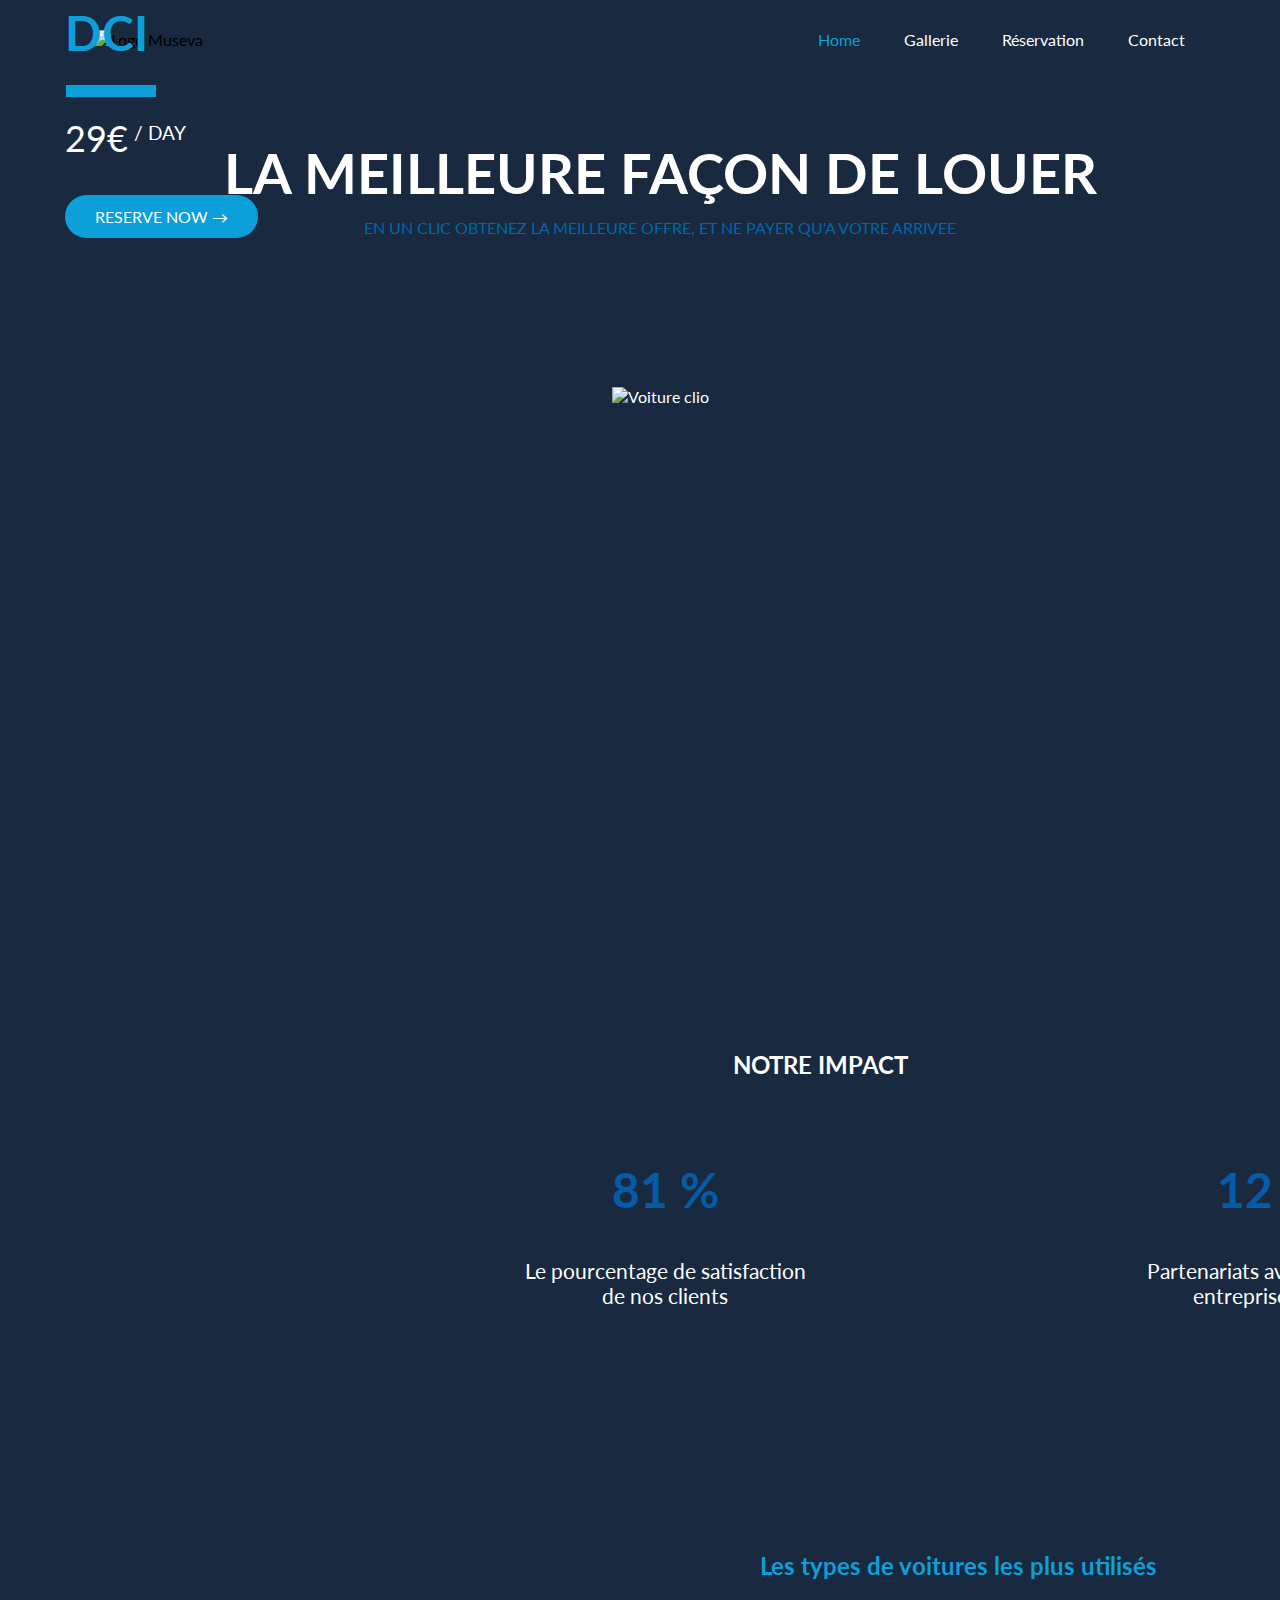
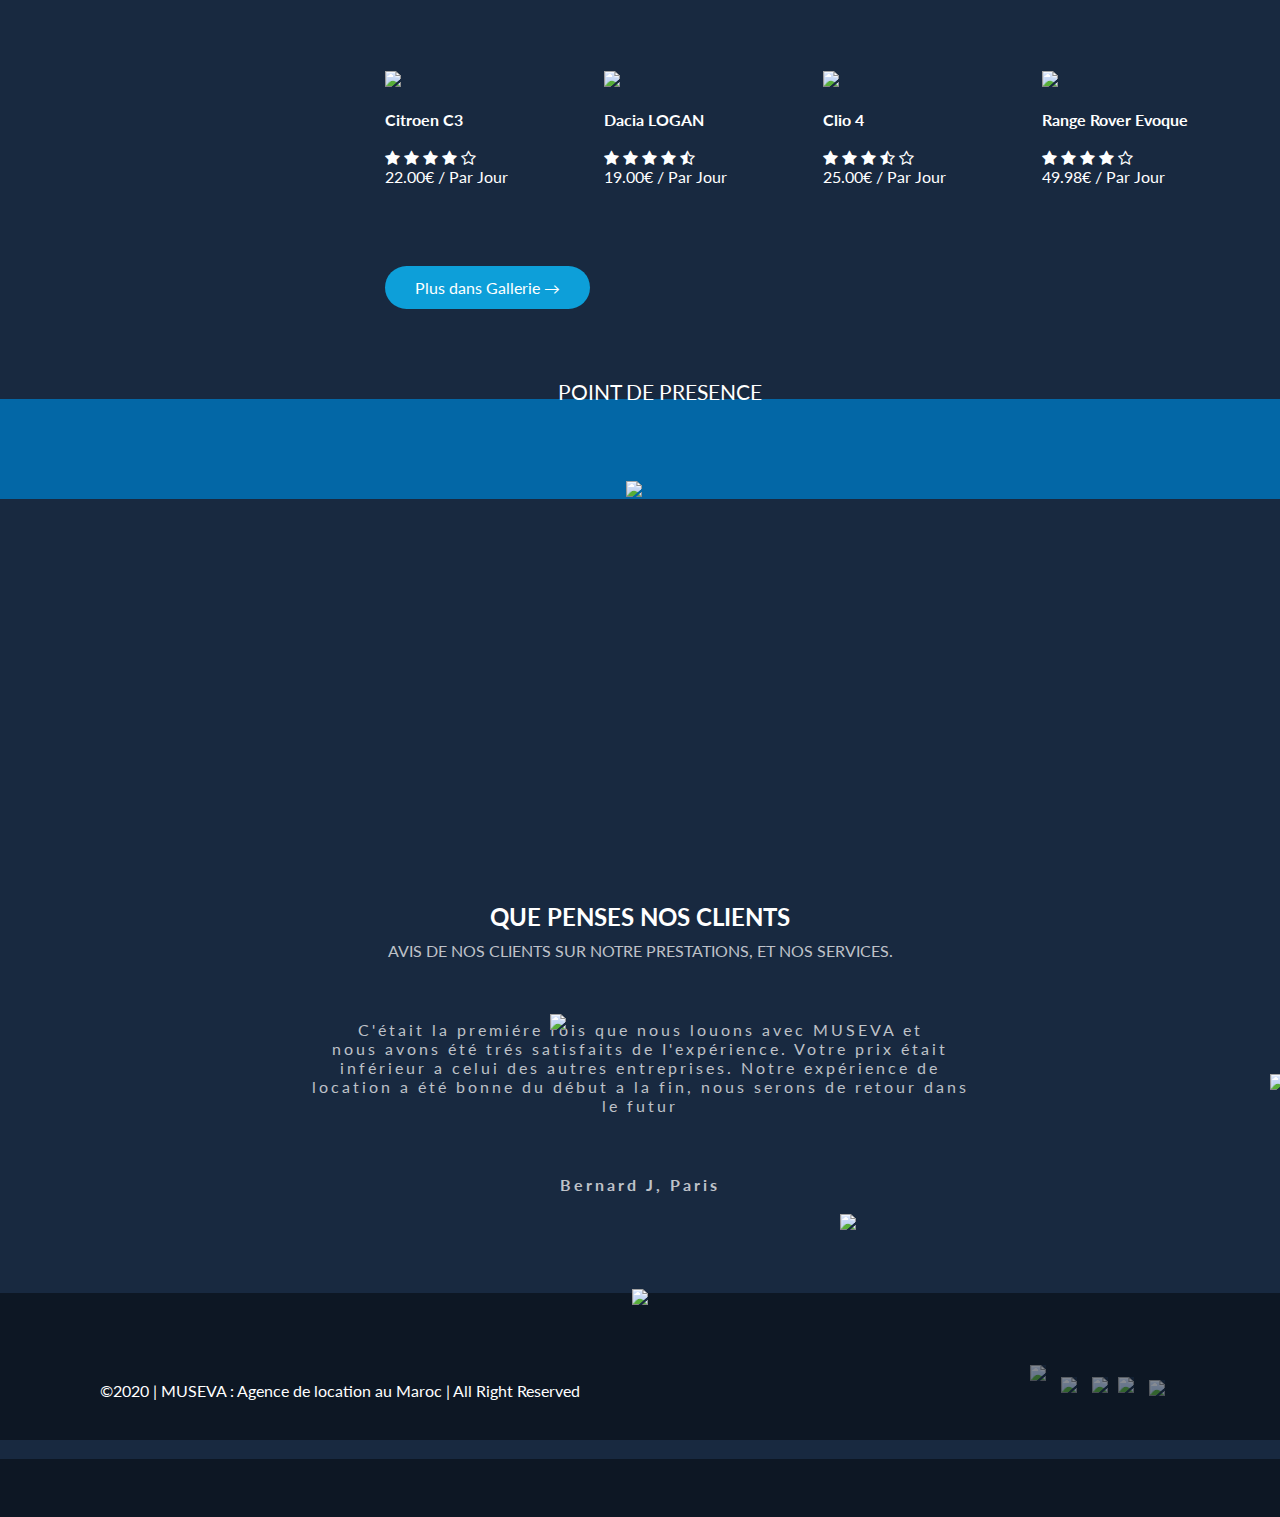
==== Index.html @ 13e48e83 "Projet Agence de location" ====
<!DOCTYPE html>
<html lang="en">
<head>
    <meta charset="UTF-8">
    <meta http-equiv="X-UA-Compatible" content="IE=edge">
    <meta name="viewport" content="width=device-width, initial-scale=1.0">
    <title>MUSEVA | Agence de location Voiture</title>
    <link rel="stylesheet" href="styleAccueil.css">
    <link rel="stylesheet" href="https://stackpath.bootstrapcdn.com/font-awesome/4.7.0/css/font-awesome.min.css">
</head>
<body>
    <div class="container">
        <div class="navbar">
            <div class="logo">
                <img src="file:///C:/Users/admin/Desktop/Brif%203/Charte%20Graphique/logo-white.png" alt="Logo Museva" width="150px">
            </div>
            <nav>
            <ul>
                <li class="home"><a href="file:///C:/Users/admin/Desktop/Brif%203/Index.html">Home</a></li>
                <li><a href="file:///C:/Users/admin/Desktop/Brif%203/Gallerie.html">Gallerie</a></li>
                <li><a href="file:///C:/Users/admin/Desktop/Brif%203/Reservation.html">Réservation</a></li>
                <li><a href="file:///C:/Users/admin/Desktop/Brif%203/Contact.html">Contact</a></li>
            </ul>
            </nav>
        </div>
        <div class="row">
            <div class="col-2">
               <h1>la meilleure façon de louer</h1>
               <p>EN UN CLIC OBTENEZ LA MEILLEURE OFFRE, ET NE PAYER QU'A VOTRE ARRIVEE</p>
            </div>
            <div class="col-2"> 
              <img src="https://img2.pngio.com/renault-clio-png-3-png-image-clio-png-650_330.png" alt="Voiture clio" width="1150px">
            </div>
            <div class="textinter">
                <p>COMPACTE, ECONOMIQUE</p>
                <h1 class="titreinter">CLIO<br>DCI</h1>
                <div id="carre"></div>
                <div class="prixinter">
                    <p>29€</p>
                <div class="prixinter1">/ DAY</div>
            </div>
            </div>
            <a href="" class="btn" >RESERVE NOW &#8594;</a>
            <div class="optionsinter">
                <div class="icons">
                    <img class="icon" src="file:///C:/Users/admin/Desktop/Brif%203/icons/door.png" alt="" width="50px">
                    <img class="icon" src="file:///C:/Users/admin/Desktop/Brif%203/icons/per.png" alt="" width="50px">
                    <img class="icon" src="file:///C:/Users/admin/Desktop/Brif%203/icons/baggage.png" alt="" width="50px">
                    <img class="icon" src="file:///C:/Users/admin/Desktop/Brif%203/icons/transmission.png" alt="" width="50px">
                    <img class="icon" src="file:///C:/Users/admin/Desktop/Brif%203/icons/tanperature.png" alt="" width="50px">
                    <img class="icon" src="file:///C:/Users/admin/Desktop/Brif%203/icons/profil.png" alt="" width="50px">
                    <img class="icon" src="file:///C:/Users/admin/Desktop/Brif%203/icons/bouclier.png" alt="" width="50px">
                    <img class="icon" src="file:///C:/Users/admin/Desktop/Brif%203/icons/bombe.png" alt="" width="50px">
                </div>
                <div class="texticons">
                    <ul>
                        <li class="texticon">DOORS: 5</li>
                        <li class="texticon">PASSENGERS: 5</li>
                        <li class="texticon">LUGGAGE: 4</li>
                        <li class="texticon">TRANSMISSION: MANUAL</li>
                        <li class="texticon">AIR CONDITIONING: YES</li>
                        <li class="texticon">MINIMUM AGE: 25</li>
                        <li class="texticon">EXESS INSURANCE: 900</li>
                        <li class="texticon">FUEL TYPE: DIESEL</li>
                    </ul>
                </div>
            </div>
        </div>  
    </div>

    <div class="impact">
        <div class="textimpact">
            <h2>NOTRE IMPACT</h2>
        </div>
        <div class="impactp">
           <div class="pre c" >
            <h2 class="preN">21</h2>
            <p class="preT">Nos agences à travers <BR>le Maroc</p>
           </div>

           <div class="deux c">
            <h2 class="deuxN">81 %</h2>
            <p class="deuxT">Le pourcentage de satisfaction <br>de nos clients</p>
           </div>

           <div class="trois c">
            <h2 class="troisN">12</h2>
            <p class="troisT">Partenariats avec des <br>entreprises</p>
           </div>
        </div>
    </div>
<!-- ----------- featured Products ----------- -->
          <div class="small-container">
              <h2 class="title">Les types de voitures les plus utilisés</h2>
              <div class="row">
                  <div class="col-4">
                      <img src="file:///C:/Users/admin/Desktop/Brif%203/Photos/Citadine/AA.png" width="250px">
                      <div class="textcol-4">
                      <h4>Citroen C3</h4>
                      <br>
                      <div class="rating">
                           <i class="fa fa-star"></i>
                           <i class="fa fa-star"></i>
                           <i class="fa fa-star"></i>
                           <i class="fa fa-star"></i>
                           <i class="fa fa-star-o"></i>
                      </div>
                      <p>22.00€ / Par Jour</p>
                    </div>
                  </div>
                <div class="col-4">
                    <img src="file:///C:/Users/admin/Desktop/Brif%203/Photos/Citadine/BB.png" width="250px">
                    <div class="textcol-4">
                    <h4>Dacia LOGAN</h4>
                    <br>
                    <div class="rating">
                         <i class="fa fa-star"></i>
                         <i class="fa fa-star"></i>
                         <i class="fa fa-star"></i>
                         <i class="fa fa-star"></i>
                         <i class="fa fa-star-half-o"></i>
                    </div>
                    <p>19.00€ / Par Jour</p>
                  </div>
                </div>
                <div class="col-4">
                    <img src="file:///C:/Users/admin/Desktop/Brif%203/Photos/Citadine/CC.png" width="250px">
                    <div class="textcol-4">
                    <h4>Clio 4</h4>
                    <br>
                    <div class="rating">
                         <i class="fa fa-star"></i>
                         <i class="fa fa-star"></i>
                         <i class="fa fa-star"></i>
                         <i class="fa fa-star-half-o"></i>
                         <i class="fa fa-star-o"></i>

                    </div>
                    <p>25.00€ / Par Jour</p>
                  </div>
                </div>
                <div class="col-4">
                    <img src="file:///C:/Users/admin/Desktop/Brif%203/Photos/Citadine/DD.png" width="250px">
                    <div class="textcol-4">
                    <h4>Range Rover Evoque</h4>
                    <br>
                    <div class="rating">
                         <i class="fa fa-star"></i>
                         <i class="fa fa-star"></i>
                         <i class="fa fa-star"></i>
                         <i class="fa fa-star"></i>
                         <i class="fa fa-star-o"></i>
                    </div>
                    <p>49.98€ / Par Jour</p>
                  </div>
                </div>
            </div>
            <a href="file:///C:/Users/admin/Desktop/Brif%203/Gallerie.html" class="btn1" >Plus dans Gallerie &#8594;</a>
          </div>

<!-- ----------- Maps ---------- -->
        <div class="map">
           <div class="head1">
              <h class="head3">POINT DE PRESENCE</h>
              <img class="ab"src="file:///C:/Users/admin/Desktop/Brif%203/icons/ab.png" width="3.7%">
           </div>
           <iframe src="https://www.google.com/maps/embed?pb=!1m18!1m12!1m3!1d105884.88504844191!2d-6.927302614345301!3d33.96934138169739!2m3!1f0!2f0!3f0!3m2!1i1024!2i768!4f13.1!3m3!1m2!1s0xda76b871f50c5c1%3A0x7ac946ed7408076b!2sRabat!5e0!3m2!1sfr!2sma!4v1613492266403!5m2!1sfr!2sma" 
          width="1903" height="400" frameborder="0" style="border:0;" allowfullscreen="" aria-hidden="false" tabindex="0"></iframe>
        </div>
<!-- ----------- End MAps ----------- -->
       
        <div class="Nos">
            <h2 class="id1">QUE PENSES NOS CLIENTS</h2>
            <p class="id2">AVIS DE NOS CLIENTS SUR NOTRE PRESTATIONS, ET NOS SERVICES.</p>
            <p class="id3">C'était la premiére fois que nous louons avec MUSEVA et<br>
                nous avons été trés satisfaits de I'expérience. Votre prix était<br>
                inférieur a celui des autres entreprises. Notre expérience de<br>
                location a été bonne du début a la fin, nous serons de retour dans<br>
                le futur
                </p>
            <h4 class="id4">Bernard J, Paris</h4>
                     <img class="lpp" src="file:///C:/Users/admin/Desktop/Brif%203/icons/pp.png" width="50px">
            <img class="lp" src="file:///C:/Users/admin/Desktop/Brif%203/icons/p.png" width="50px">
            <img class="bz" src="file:///C:/Users/admin/Desktop/Brif%203/icons/bz.png" width="100px">
        </div>
        
<!-- ----------- footer ----------- -->

    <footer id="footer">
       <div class="cont">
           <p class="contp">©2020 | MUSEVA : Agence de location au Maroc | All Right Reserved</p>
           <div class="icons">
            <ul class="sci">
                <li class="icon1"><a href="#"></a><img src="file:///C:/Users/admin/Desktop/Brif%203/icons/face.png" width="25"></li>
                <li class="icon2"><a href="#"></a><img src="file:///C:/Users/admin/Desktop/Brif%203/icons/insta.png" width="30"></li>
                <li class="icon3"><a href="#"></a><img src="file:///C:/Users/admin/Desktop/Brif%203/icons/go+.png" width="45"></li>
                <li class="icon4"><a href="#"></a><img src="file:///C:/Users/admin/Desktop/Brif%203/icons/in.png" width="30"></li>
                <li class="icon5"><a href="#"></a><img src="file:///C:/Users/admin/Desktop/Brif%203/icons/yout.png" width="40"></li>
            </ul>
       </div>
       <img class="logofooter" src="file:///C:/Users/admin/Desktop/Brif%203/Charte%20Graphique/logo-white.png" width="150px">
    </footer>
</body>
</html>
---- styleAccueil.css ----
@import url('https://fonts.googleapis.com/css2?family=Lato&display=swap');
*
{
    margin: 0;
    padding: 0;
    box-sizing: border-box;
    font-family: 'Lato';
    background: #182940;
}
.navbar
{
    display: flex;
    align-items: center;
    padding: 30px;
}
nav
{
    flex: 1;
    text-align: right;
}
nav ul
{
    display: inline-block;
    list-style-type: none;
}
nav ul li
{
    display: inline-block;
    margin-right: 40px;
}
a 
{
    text-decoration: none;
    color: white;
}
p
{
    color: #000; 
}
.home a
{
    color: #0D9FD9;
}
.container
{
    max-width: 2100px;
    margin-left: 40px;
    padding-left: 25px;
    padding-right: 25px;
    height: 850px;
}
@media only screen and (max-width: 1679px) {
    .c
    {
        margin-right: 100px;
        position: relative;
        right: 120px;
    }
    .textimpact h2
    {
        position: relative;
        left: 180px;
    }
    .pre 
{
    margin-left: 360px;
}

}


.row
{
    align-items: center;
    flex-wrap: wrap;
    justify-content: space-around;
}

.col-2
{
    margin-top: 60px;
    flex-basis: 50%;
    min-width: 300px;
    text-align: center;
    color: #ffffff;
}
.col-2 h1
{
    font-size: 350%;
    text-transform: uppercase;
}
.col-2 p
{
    color: #0367A6;
    margin-top: 12px;
}
.col-2 img
{
    max-width: 100%;
    padding: 90px 0;
}
.textinter
{
    margin-top: -590px;
    color: #0D9FD9;
    font-size: 150%;
}
.textinter p
{
    color: white;
    font-size: 70%;
    margin-bottom: 20px;
}
#carre {
    margin-left: 40px;
    margin-top: -15px;
    height: 90px;
    width: 12px;
    background: #0D9FD9;
    -webkit-transform: rotate(90deg); 
}
.prixinter 
{
    display: flex;
    color: white;
    margin-top: -20px;
}
.prixinter p
{
    font-size: 150%;
}
.prixinter1
{
    margin-left: 6px;
    margin-top: 5px;
    font-size: 80%;
}
.btn
{
     display: inline-block;
     background: #0D9FD9;
     color: #fff;
     padding: 12px 30px;
     margin: 15px 0;
     border-radius: 30px;
     
}
.btn:hover
{
    background: #ffffff;
    color: #0D9FD9;
    transition: 0.5s;
}
.optionsinter
{
    display: contents;
}
.icon
{
    display: block;
    position: relative;
    left: 83%;
    bottom: 400px;
    margin-top: 10px;
    background: rgba(255, 255, 255, 0);
}
.texticons
{
    position: relative;
    height: 150px;
    width: 200px;
    left: 87%;
    bottom: 860px;
    color: white;
    line-height: 3.65;
    background: rgba(255, 255, 255, 0);
}
.texticons ul
{
    display: inline-block;
    list-style-type: none;
    background: white;
}
.categories
{
    display: block;
    margin: 200px 0;
    margin-left: auto;
    margin-right: 240px;
    width: 70%;
}  
.col-3
{
    display: inline-block;
    flex-basis: 30%;
    min-width: 250px;
    margin-bottom: 30px;
    margin-left: 80px;
}
.textcateg
{
    margin-bottom: 100px;
    margin-left: 75px;
    font-size: 1.7em;
    color: white;
}
.impact
{
    display: flex;
    text-align: center;
    flex-direction: column;
    margin-top: 200px;
    margin-bottom: 20px;
    
}
.textimpact
{
    color: white;
    font-size: 100%;
}
.preN 
{
    color: #055BA6;
    font-size: 300%;
    margin-top: 80px;
    margin-bottom: 40px;
}
.preT
{
    color: white;
    font-size: 130%;
}
.deux
{
    position: relative;
    bottom: 225px;
    left: 470px;
    height: 100px;
    width: 350px;
}
.deuxN
{
    color: #055BA6;
    font-size: 300%;
    margin-top: 80px;
    margin-bottom: 40px;
}
.deuxT
{
    color: white;
    font-size: 130%;
}
.trois
{
    position: relative;
    bottom: 405px;
    left: 1050px;
    height: 100px;
    width: 350px;
}
.troisN
{
    color: #055BA6;
    font-size: 300%;
    margin-top: 80px;
    margin-bottom: 40px;
}
.troisT
{
    color: white;
    font-size: 130%;
}
.impactp
{
    display: inline-block;
    margin-left: 20px;
    
}
.small-container
{
    margin: 0 0 0 360px;
    margin-top: -135px;
}
.btn1
{
     display: inline-block;
     background: #0D9FD9;
     color: #fff;
     padding: 12px 30px;
     margin: 20px 0;
     border-radius: 30px;
     margin-left: 25px;
     
}
.btn1:hover
{
    background: #ffffff;
    color: #0D9FD9;
    transition: 0.5s;
}

.col-4
{
    display: inline-block;
    flex-basis: 25%;
    padding: 10px;
    min-width: 200px;
    margin-bottom: 50px;
    margin-left: 15px;
    background-size: cover;
}
.textcol-4
{
    margin-top: 20px;
    color: white;
}
.textcol-4 p 
{
    color: white;
}
.title
{
    position: relative;
    margin: 0 auto 80px;
    margin-left: 400px;
    line-height: 30px;
    color: #0D9FD9; 
}
.headerrs #carre 
{
    height: 1920px;
    width: 200px;
    background: #0D9FD9;
    -webkit-transform: rotate(90deg); 
}
.map 
{
    margin-top: 70px;
}

.head1{
    width: 100%;
    height: 100px;
    background-color: #0367A6;
    text-align: center;
    position: absolute
}
.head3{
    font-size: 21px;
    position: relative;
    top: -20px;
    left: 30px;
    background-color: #f5f5f500;
    color: white;
}
.Nos
{
    align-items: center;
    color: white;
    margin-top: 100px;
}
.id1
{
    text-align: center;
}
.id2
{
    margin-top: 10px;
    text-align: center;
    color: rgba(255, 255, 255, 0.726);
}
.id3
{
    display: flex;
    margin-top: 60px;
    color: rgba(255, 255, 255, 0.726);
    flex-direction: column;
    text-align: center;
    letter-spacing: 3px;
}
.id4
{
    display: flex;
    margin-top: 60px;
    color: rgba(255, 255, 255, 0.726);
    flex-direction: column;
    text-align: center;
    letter-spacing: 3px;
}
.lpp
{
    position: relative;
    left: 550px;
    bottom: 180px;
    background-color: rgba(255, 255, 255, 0);
}
.lp
{
    position: relative;
    left: 1250px;
    bottom: 120px;
    background-color: rgba(255, 255, 255, 0);
}
.ab
{
    background-color: rgba(255, 255, 255, 0);
    position: relative;
    top: 77px;
    right: 110px;

}
.bz
{
    position: relative;
    left: 800px;
    top: 20px;
}
#footer
{
    width: 100%;
    height: 100px;
    background-color: #0d1724;
    text-align: center;
    margin-top: 80px;
    padding: 8rem 0 6rem 0;
}
.cont
{
    background-color: rgba(255, 255, 255, 0);
    height: 50px;
}
.contp
{
    position: relative;
    right: 300px;
    bottom: 40px;
    color: white;
    background-color: rgba(255, 255, 255, 0);
}
.logofooter
{
    position: relative;
    top: -170px;
}
.icons .sci
{
    position: relative;
    display: flex;
    margin-left: 1020px;
    bottom: 95px;
    background-color: rgba(0, 0, 0, 0);
}
.icons .sci li
{
    list-style: none;
    background: rgba(0, 0, 0, 0);
    
}
.icons .sci li a 
{
    text-decoration: none;
    
}
.icon1
{
    position: relative;
    left: 10px;
    top: 20px;
    opacity: 0.5;
    
}
.icon1:hover
{
    opacity: 1;
    transition: 0.7s;
}
.icon2
{
    position: relative;
    left: 25px;
    top: 32px;
    opacity: 0.5;
}
.icon2:hover
{
    opacity: 1;
    transition: 0.7s;
}
.icon3
{
    position: relative;
    left: 40px;
    top: 32px;
    opacity: 0.5;
}
.icon3:hover
{
    opacity: 1;
    transition: 0.7s;
}
.icon4
{
    position: relative;
    left: 50px;
    top: 32px;
    opacity: 0.5;
}
.icon4:hover
{
    opacity: 1;
    transition: 0.7s;
}
.icon5
{
    position: relative;
    left: 65px;
    top: 35px;
    opacity: 0.5;
}
.icon5:hover
{
    opacity: 1;
    transition: 0.7s;
}
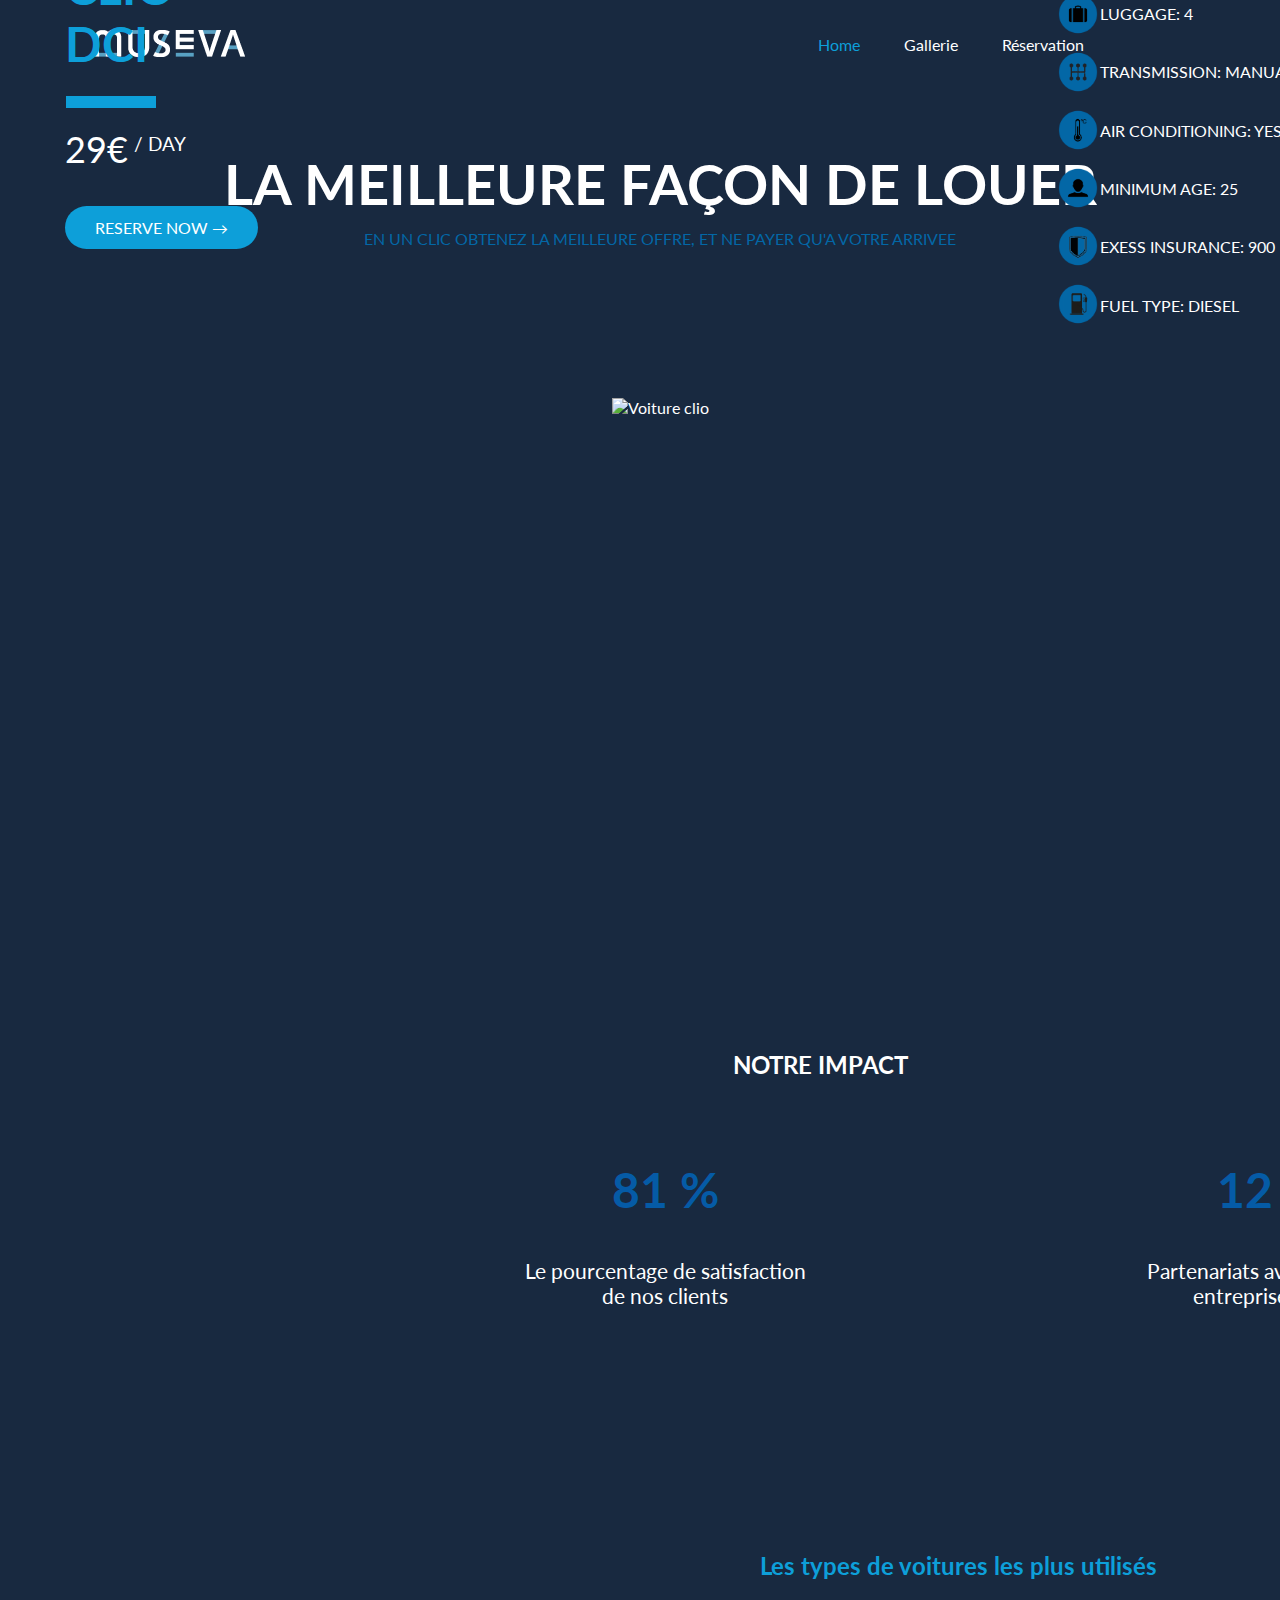
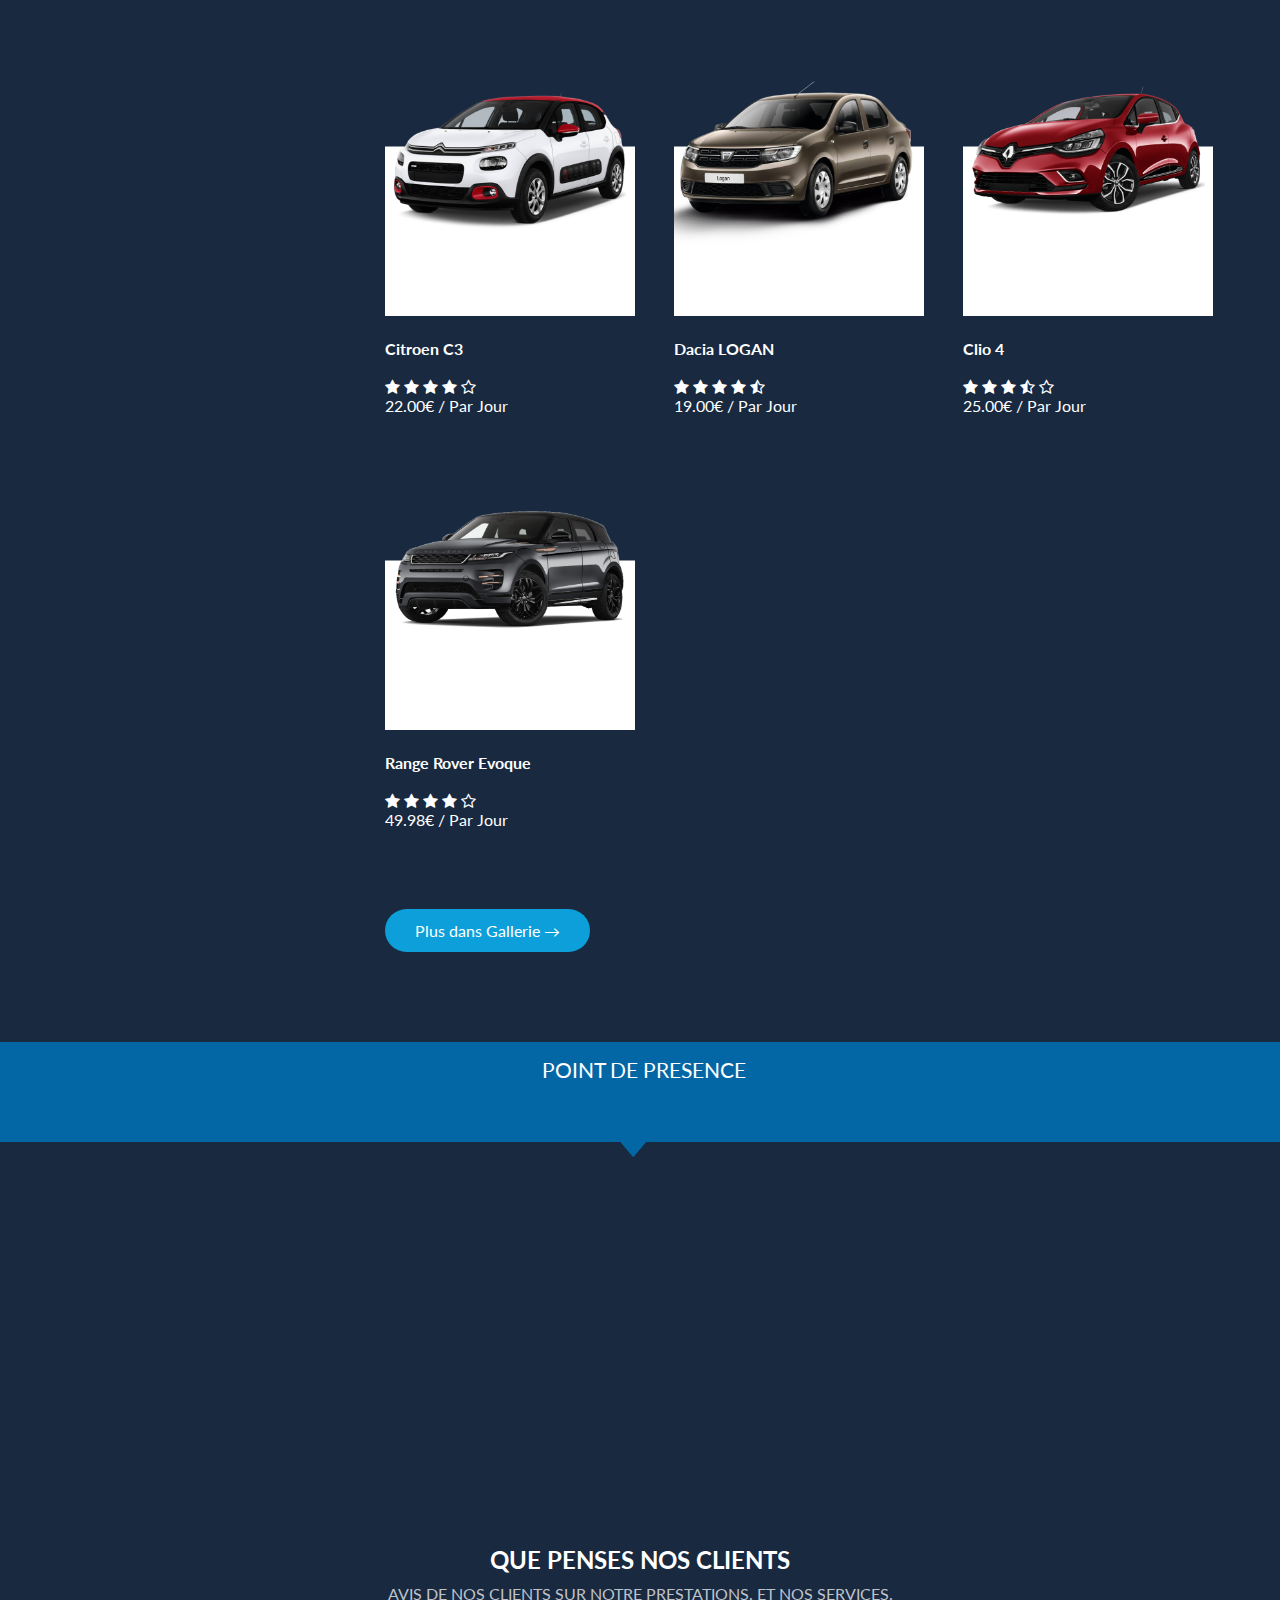
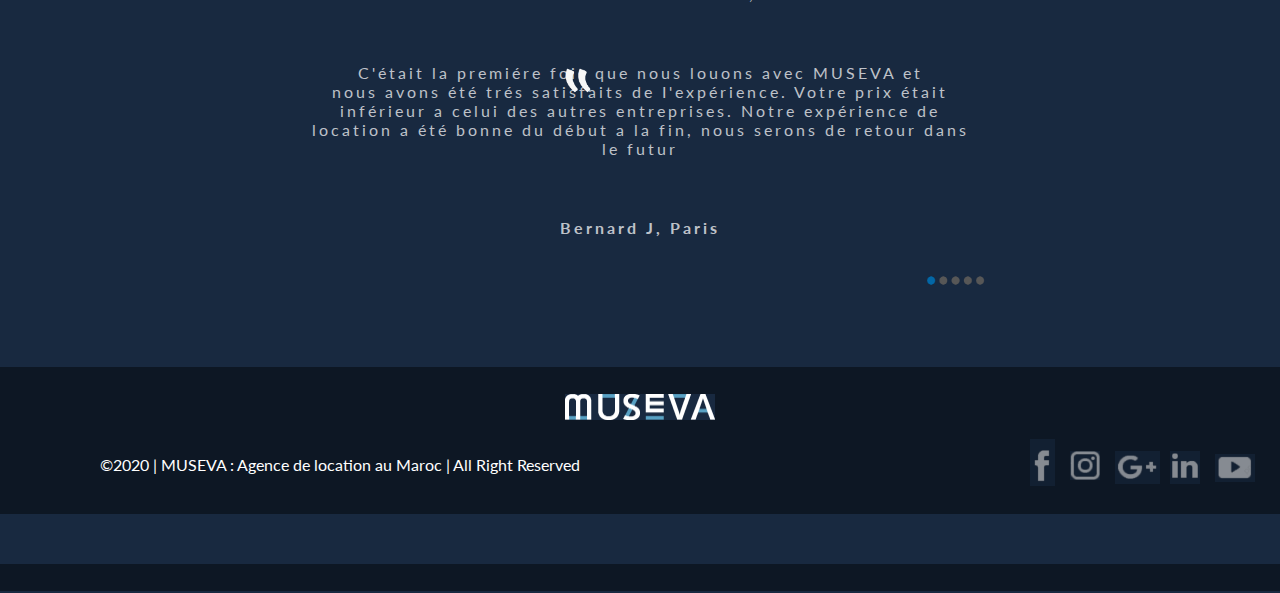
==== commit fd71cfef: "brif3" ====
--- a/Index.html
+++ b/Index.html
@@ -12,14 +12,14 @@
     <div class="container">
         <div class="navbar">
             <div class="logo">
-                <img src="file:///C:/Users/admin/Desktop/Brif%203/Charte%20Graphique/logo-white.png" alt="Logo Museva" width="150px">
+                <img src="./Charte%20Graphique/logo-white.png" alt="Logo Museva" width="150px">
             </div>
             <nav>
             <ul>
-                <li class="home"><a href="file:///C:/Users/admin/Desktop/Brif%203/Index.html">Home</a></li>
-                <li><a href="file:///C:/Users/admin/Desktop/Brif%203/Gallerie.html">Gallerie</a></li>
-                <li><a href="file:///C:/Users/admin/Desktop/Brif%203/Reservation.html">Réservation</a></li>
-                <li><a href="file:///C:/Users/admin/Desktop/Brif%203/Contact.html">Contact</a></li>
+                <li class="home"><a href="./Index.html">Home</a></li>
+                <li><a href="./Gallerie.html">Gallerie</a></li>
+                <li><a href="./Reservation.html">Réservation</a></li>
+                <li><a href="./Contact.html">Contact</a></li>
             </ul>
             </nav>
         </div>
@@ -43,14 +43,14 @@
             <a href="" class="btn" >RESERVE NOW &#8594;</a>
             <div class="optionsinter">
                 <div class="icons">
-                    <img class="icon" src="file:///C:/Users/admin/Desktop/Brif%203/icons/door.png" alt="" width="50px">
-                    <img class="icon" src="file:///C:/Users/admin/Desktop/Brif%203/icons/per.png" alt="" width="50px">
-                    <img class="icon" src="file:///C:/Users/admin/Desktop/Brif%203/icons/baggage.png" alt="" width="50px">
-                    <img class="icon" src="file:///C:/Users/admin/Desktop/Brif%203/icons/transmission.png" alt="" width="50px">
-                    <img class="icon" src="file:///C:/Users/admin/Desktop/Brif%203/icons/tanperature.png" alt="" width="50px">
-                    <img class="icon" src="file:///C:/Users/admin/Desktop/Brif%203/icons/profil.png" alt="" width="50px">
-                    <img class="icon" src="file:///C:/Users/admin/Desktop/Brif%203/icons/bouclier.png" alt="" width="50px">
-                    <img class="icon" src="file:///C:/Users/admin/Desktop/Brif%203/icons/bombe.png" alt="" width="50px">
+                    <img class="icon" src="./icons/door.png" alt="" width="50px">
+                    <img class="icon" src="./icons/per.png" alt="" width="50px">
+                    <img class="icon" src="./icons/baggage.png" alt="" width="50px">
+                    <img class="icon" src="./icons/transmission.png" alt="" width="50px">
+                    <img class="icon" src="./icons/tanperature.png" alt="" width="50px">
+                    <img class="icon" src="./icons/profil.png" alt="" width="50px">
+                    <img class="icon icoon" src="./icons/bouclier.png" alt="" width="50px">
+                    <img class="icon icoon" src="./icons/bombe.png" alt="" width="50px">
                 </div>
                 <div class="texticons">
                     <ul>
@@ -92,9 +92,9 @@
 <!-- ----------- featured Products ----------- -->
           <div class="small-container">
               <h2 class="title">Les types de voitures les plus utilisés</h2>
-              <div class="row">
+              <div class="row roww">
                   <div class="col-4">
-                      <img src="file:///C:/Users/admin/Desktop/Brif%203/Photos/Citadine/AA.png" width="250px">
+                      <img src="./Photos/Citadine/AA.png" width="250px">
                       <div class="textcol-4">
                       <h4>Citroen C3</h4>
                       <br>
@@ -109,7 +109,7 @@
                     </div>
                   </div>
                 <div class="col-4">
-                    <img src="file:///C:/Users/admin/Desktop/Brif%203/Photos/Citadine/BB.png" width="250px">
+                    <img src="./Photos/Citadine/BB.png" width="250px">
                     <div class="textcol-4">
                     <h4>Dacia LOGAN</h4>
                     <br>
@@ -124,7 +124,7 @@
                   </div>
                 </div>
                 <div class="col-4">
-                    <img src="file:///C:/Users/admin/Desktop/Brif%203/Photos/Citadine/CC.png" width="250px">
+                    <img src="./Photos/Citadine/CC.png" width="250px">
                     <div class="textcol-4">
                     <h4>Clio 4</h4>
                     <br>
@@ -140,7 +140,7 @@
                   </div>
                 </div>
                 <div class="col-4">
-                    <img src="file:///C:/Users/admin/Desktop/Brif%203/Photos/Citadine/DD.png" width="250px">
+                    <img src="./Photos/Citadine/DD.png" width="250px">
                     <div class="textcol-4">
                     <h4>Range Rover Evoque</h4>
                     <br>
@@ -155,16 +155,16 @@
                   </div>
                 </div>
             </div>
-            <a href="file:///C:/Users/admin/Desktop/Brif%203/Gallerie.html" class="btn1" >Plus dans Gallerie &#8594;</a>
+            <a href="./Gallerie.html" class="btn1" >Plus dans Gallerie &#8594;</a>
           </div>
 
 <!-- ----------- Maps ---------- -->
         <div class="map">
            <div class="head1">
               <h class="head3">POINT DE PRESENCE</h>
-              <img class="ab"src="file:///C:/Users/admin/Desktop/Brif%203/icons/ab.png" width="3.7%">
-           </div>
-           <iframe src="https://www.google.com/maps/embed?pb=!1m18!1m12!1m3!1d105884.88504844191!2d-6.927302614345301!3d33.96934138169739!2m3!1f0!2f0!3f0!3m2!1i1024!2i768!4f13.1!3m3!1m2!1s0xda76b871f50c5c1%3A0x7ac946ed7408076b!2sRabat!5e0!3m2!1sfr!2sma!4v1613492266403!5m2!1sfr!2sma" 
+              <img class="ab"src="./icons/ab.png" width="3.7%">
+           </div>
+           <iframe class="maps" src="https://www.google.com/maps/embed?pb=!1m18!1m12!1m3!1d105884.88504844191!2d-6.927302614345301!3d33.96934138169739!2m3!1f0!2f0!3f0!3m2!1i1024!2i768!4f13.1!3m3!1m2!1s0xda76b871f50c5c1%3A0x7ac946ed7408076b!2sRabat!5e0!3m2!1sfr!2sma!4v1613492266403!5m2!1sfr!2sma" 
           width="1903" height="400" frameborder="0" style="border:0;" allowfullscreen="" aria-hidden="false" tabindex="0"></iframe>
         </div>
 <!-- ----------- End MAps ----------- -->
@@ -179,9 +179,9 @@
                 le futur
                 </p>
             <h4 class="id4">Bernard J, Paris</h4>
-                     <img class="lpp" src="file:///C:/Users/admin/Desktop/Brif%203/icons/pp.png" width="50px">
-            <img class="lp" src="file:///C:/Users/admin/Desktop/Brif%203/icons/p.png" width="50px">
-            <img class="bz" src="file:///C:/Users/admin/Desktop/Brif%203/icons/bz.png" width="100px">
+                     <img class="lpp" src="./icons/pp.png" width="50px">
+            <img class="lp" src="./icons/p.png" width="50px">
+            <img class="bz" src="./icons/bz.png" width="100px">
         </div>
         
 <!-- ----------- footer ----------- -->
@@ -191,14 +191,14 @@
            <p class="contp">©2020 | MUSEVA : Agence de location au Maroc | All Right Reserved</p>
            <div class="icons">
             <ul class="sci">
-                <li class="icon1"><a href="#"></a><img src="file:///C:/Users/admin/Desktop/Brif%203/icons/face.png" width="25"></li>
-                <li class="icon2"><a href="#"></a><img src="file:///C:/Users/admin/Desktop/Brif%203/icons/insta.png" width="30"></li>
-                <li class="icon3"><a href="#"></a><img src="file:///C:/Users/admin/Desktop/Brif%203/icons/go+.png" width="45"></li>
-                <li class="icon4"><a href="#"></a><img src="file:///C:/Users/admin/Desktop/Brif%203/icons/in.png" width="30"></li>
-                <li class="icon5"><a href="#"></a><img src="file:///C:/Users/admin/Desktop/Brif%203/icons/yout.png" width="40"></li>
+                <li class="icon1"><a href="#"></a><img src="./icons/face.png" width="25"></li>
+                <li class="icon2"><a href="#"></a><img src="./icons/insta.png" width="30"></li>
+                <li class="icon3"><a href="#"></a><img src="./icons/go+.png" width="45"></li>
+                <li class="icon4"><a href="#"></a><img src="./icons/in.png" width="30"></li>
+                <li class="icon5"><a href="#"></a><img src="./icons/yout.png" width="40"></li>
             </ul>
        </div>
-       <img class="logofooter" src="file:///C:/Users/admin/Desktop/Brif%203/Charte%20Graphique/logo-white.png" width="150px">
+       <img class="logofooter" src="./Charte%20Graphique/logo-white.png" width="150px">
     </footer>
 </body>
 </html>--- a/styleAccueil.css
+++ b/styleAccueil.css
@@ -1,162 +1,161 @@
 @import url('https://fonts.googleapis.com/css2?family=Lato&display=swap');
-*
-{
+
+* {
     margin: 0;
     padding: 0;
     box-sizing: border-box;
     font-family: 'Lato';
     background: #182940;
 }
-.navbar
-{
+
+.navbar {
     display: flex;
     align-items: center;
     padding: 30px;
 }
-nav
-{
+
+nav {
     flex: 1;
     text-align: right;
 }
-nav ul
-{
+
+nav ul {
     display: inline-block;
     list-style-type: none;
 }
-nav ul li
-{
+
+nav ul li {
     display: inline-block;
     margin-right: 40px;
 }
-a 
-{
+
+a {
     text-decoration: none;
     color: white;
 }
-p
-{
-    color: #000; 
-}
-.home a
-{
+
+p {
+    color: #000;
+}
+
+.home a {
     color: #0D9FD9;
 }
-.container
-{
+
+.container {
     max-width: 2100px;
     margin-left: 40px;
     padding-left: 25px;
     padding-right: 25px;
     height: 850px;
 }
+
 @media only screen and (max-width: 1679px) {
-    .c
-    {
+    .c {
         margin-right: 100px;
         position: relative;
         right: 120px;
     }
-    .textimpact h2
-    {
+
+    .textimpact h2 {
         position: relative;
         left: 180px;
     }
-    .pre 
-{
-    margin-left: 360px;
-}
-
-}
-
-
-.row
-{
+
+    .pre {
+        margin-left: 360px;
+    }
+
+}
+
+
+.row {
     align-items: center;
     flex-wrap: wrap;
     justify-content: space-around;
 }
 
-.col-2
-{
+.col-2 {
     margin-top: 60px;
     flex-basis: 50%;
     min-width: 300px;
     text-align: center;
     color: #ffffff;
 }
-.col-2 h1
-{
+
+.col-2 h1 {
     font-size: 350%;
     text-transform: uppercase;
 }
-.col-2 p
-{
+
+.col-2 p {
     color: #0367A6;
     margin-top: 12px;
 }
-.col-2 img
-{
+
+.col-2 img {
     max-width: 100%;
     padding: 90px 0;
 }
-.textinter
-{
+
+.textinter {
     margin-top: -590px;
     color: #0D9FD9;
     font-size: 150%;
 }
-.textinter p
-{
+
+.textinter p {
     color: white;
     font-size: 70%;
     margin-bottom: 20px;
 }
+
 #carre {
     margin-left: 40px;
     margin-top: -15px;
     height: 90px;
     width: 12px;
     background: #0D9FD9;
-    -webkit-transform: rotate(90deg); 
-}
-.prixinter 
-{
+    -webkit-transform: rotate(90deg);
+}
+
+.prixinter {
     display: flex;
     color: white;
     margin-top: -20px;
 }
-.prixinter p
-{
+
+.prixinter p {
     font-size: 150%;
 }
-.prixinter1
-{
+
+.prixinter1 {
     margin-left: 6px;
     margin-top: 5px;
     font-size: 80%;
 }
-.btn
-{
-     display: inline-block;
-     background: #0D9FD9;
-     color: #fff;
-     padding: 12px 30px;
-     margin: 15px 0;
-     border-radius: 30px;
-     
-}
-.btn:hover
-{
+
+.btn {
+    display: inline-block;
+    background: #0D9FD9;
+    color: #fff;
+    padding: 12px 30px;
+    margin: 15px 0;
+    border-radius: 30px;
+
+}
+
+.btn:hover {
     background: #ffffff;
     color: #0D9FD9;
     transition: 0.5s;
 }
-.optionsinter
-{
+
+.optionsinter {
     display: contents;
 }
-.icon
-{
+
+.icon {
     display: block;
     position: relative;
     left: 83%;
@@ -164,8 +163,8 @@
     margin-top: 10px;
     background: rgba(255, 255, 255, 0);
 }
-.texticons
-{
+
+.texticons {
     position: relative;
     height: 150px;
     width: 200px;
@@ -175,132 +174,131 @@
     line-height: 3.65;
     background: rgba(255, 255, 255, 0);
 }
-.texticons ul
-{
+
+.texticons ul {
     display: inline-block;
     list-style-type: none;
     background: white;
 }
-.categories
-{
+
+.categories {
     display: block;
     margin: 200px 0;
     margin-left: auto;
     margin-right: 240px;
     width: 70%;
-}  
-.col-3
-{
+}
+
+.col-3 {
     display: inline-block;
     flex-basis: 30%;
     min-width: 250px;
     margin-bottom: 30px;
     margin-left: 80px;
 }
-.textcateg
-{
+
+.textcateg {
     margin-bottom: 100px;
     margin-left: 75px;
     font-size: 1.7em;
     color: white;
 }
-.impact
-{
+
+.impact {
     display: flex;
     text-align: center;
     flex-direction: column;
     margin-top: 200px;
     margin-bottom: 20px;
-    
-}
-.textimpact
-{
+
+}
+
+.textimpact {
     color: white;
     font-size: 100%;
 }
-.preN 
-{
+
+.preN {
     color: #055BA6;
     font-size: 300%;
     margin-top: 80px;
     margin-bottom: 40px;
 }
-.preT
-{
+
+.preT {
     color: white;
     font-size: 130%;
 }
-.deux
-{
+
+.deux {
     position: relative;
     bottom: 225px;
     left: 470px;
     height: 100px;
     width: 350px;
 }
-.deuxN
-{
+
+.deuxN {
     color: #055BA6;
     font-size: 300%;
     margin-top: 80px;
     margin-bottom: 40px;
 }
-.deuxT
-{
+
+.deuxT {
     color: white;
     font-size: 130%;
 }
-.trois
-{
+
+.trois {
     position: relative;
     bottom: 405px;
     left: 1050px;
     height: 100px;
     width: 350px;
 }
-.troisN
-{
+
+.troisN {
     color: #055BA6;
     font-size: 300%;
     margin-top: 80px;
     margin-bottom: 40px;
 }
-.troisT
-{
+
+.troisT {
     color: white;
     font-size: 130%;
 }
-.impactp
-{
+
+.impactp {
     display: inline-block;
     margin-left: 20px;
-    
-}
-.small-container
-{
+
+}
+
+.small-container {
     margin: 0 0 0 360px;
     margin-top: -135px;
 }
-.btn1
-{
-     display: inline-block;
-     background: #0D9FD9;
-     color: #fff;
-     padding: 12px 30px;
-     margin: 20px 0;
-     border-radius: 30px;
-     margin-left: 25px;
-     
-}
-.btn1:hover
-{
+
+.btn1 {
+    display: inline-block;
+    background: #0D9FD9;
+    color: #fff;
+    padding: 12px 30px;
+    margin: 20px 0;
+    border-radius: 30px;
+    margin-left: 25px;
+
+}
+
+.btn1:hover {
     background: #ffffff;
     color: #0D9FD9;
     transition: 0.5s;
 }
 
-.col-4
-{
+.col-4 {
     display: inline-block;
     flex-basis: 25%;
     padding: 10px;
@@ -309,43 +307,44 @@
     margin-left: 15px;
     background-size: cover;
 }
-.textcol-4
-{
+
+.textcol-4 {
     margin-top: 20px;
     color: white;
 }
-.textcol-4 p 
-{
-    color: white;
-}
-.title
-{
+
+.textcol-4 p {
+    color: white;
+}
+
+.title {
     position: relative;
     margin: 0 auto 80px;
     margin-left: 400px;
     line-height: 30px;
-    color: #0D9FD9; 
-}
-.headerrs #carre 
-{
+    color: #0D9FD9;
+}
+
+.headerrs #carre {
     height: 1920px;
     width: 200px;
     background: #0D9FD9;
-    -webkit-transform: rotate(90deg); 
-}
-.map 
-{
+    -webkit-transform: rotate(90deg);
+}
+
+.map {
     margin-top: 70px;
 }
 
-.head1{
+.head1 {
     width: 100%;
     height: 100px;
     background-color: #0367A6;
     text-align: center;
     position: absolute
 }
-.head3{
+
+.head3 {
     font-size: 21px;
     position: relative;
     top: -20px;
@@ -353,24 +352,24 @@
     background-color: #f5f5f500;
     color: white;
 }
-.Nos
-{
+
+.Nos {
     align-items: center;
     color: white;
     margin-top: 100px;
 }
-.id1
-{
-    text-align: center;
-}
-.id2
-{
+
+.id1 {
+    text-align: center;
+}
+
+.id2 {
     margin-top: 10px;
     text-align: center;
     color: rgba(255, 255, 255, 0.726);
 }
-.id3
-{
+
+.id3 {
     display: flex;
     margin-top: 60px;
     color: rgba(255, 255, 255, 0.726);
@@ -378,8 +377,8 @@
     text-align: center;
     letter-spacing: 3px;
 }
-.id4
-{
+
+.id4 {
     display: flex;
     margin-top: 60px;
     color: rgba(255, 255, 255, 0.726);
@@ -387,36 +386,36 @@
     text-align: center;
     letter-spacing: 3px;
 }
-.lpp
-{
+
+.lpp {
     position: relative;
     left: 550px;
     bottom: 180px;
     background-color: rgba(255, 255, 255, 0);
 }
-.lp
-{
+
+.lp {
     position: relative;
     left: 1250px;
     bottom: 120px;
     background-color: rgba(255, 255, 255, 0);
 }
-.ab
-{
+
+.ab {
     background-color: rgba(255, 255, 255, 0);
     position: relative;
     top: 77px;
     right: 110px;
 
 }
-.bz
-{
+
+.bz {
     position: relative;
     left: 800px;
     top: 20px;
 }
-#footer
-{
+
+#footer {
     width: 100%;
     height: 100px;
     background-color: #0d1724;
@@ -424,101 +423,218 @@
     margin-top: 80px;
     padding: 8rem 0 6rem 0;
 }
-.cont
-{
+
+.cont {
     background-color: rgba(255, 255, 255, 0);
     height: 50px;
 }
-.contp
-{
+
+.contp {
     position: relative;
     right: 300px;
     bottom: 40px;
     color: white;
     background-color: rgba(255, 255, 255, 0);
 }
-.logofooter
-{
+
+.logofooter {
     position: relative;
     top: -170px;
 }
-.icons .sci
-{
+
+.icons .sci {
     position: relative;
     display: flex;
     margin-left: 1020px;
     bottom: 95px;
     background-color: rgba(0, 0, 0, 0);
 }
-.icons .sci li
-{
+
+.icons .sci li {
     list-style: none;
     background: rgba(0, 0, 0, 0);
-    
-}
-.icons .sci li a 
-{
+
+}
+
+.icons .sci li a {
     text-decoration: none;
-    
-}
-.icon1
-{
+
+}
+
+.icon1 {
     position: relative;
     left: 10px;
     top: 20px;
     opacity: 0.5;
-    
-}
-.icon1:hover
-{
+
+}
+
+.icon1:hover {
     opacity: 1;
     transition: 0.7s;
 }
-.icon2
-{
+
+.icon2 {
     position: relative;
     left: 25px;
     top: 32px;
     opacity: 0.5;
 }
-.icon2:hover
-{
+
+.icon2:hover {
     opacity: 1;
     transition: 0.7s;
 }
-.icon3
-{
+
+.icon3 {
     position: relative;
     left: 40px;
     top: 32px;
     opacity: 0.5;
 }
-.icon3:hover
-{
+
+.icon3:hover {
     opacity: 1;
     transition: 0.7s;
 }
-.icon4
-{
+
+.icon4 {
     position: relative;
     left: 50px;
     top: 32px;
     opacity: 0.5;
 }
-.icon4:hover
-{
+
+.icon4:hover {
     opacity: 1;
     transition: 0.7s;
 }
-.icon5
-{
+
+.icon5 {
     position: relative;
     left: 65px;
     top: 35px;
     opacity: 0.5;
 }
-.icon5:hover
-{
+
+.icon5:hover {
     opacity: 1;
     transition: 0.7s;
 }
+
+@media only screen and (max-width: 375px) {
+    .container {
+        margin-left: 0px;
+        padding-left: 0px;
+        padding-right: 0px;
+    }
+
+    nav {
+        text-align: center;
+    }
+
+    .navbar {
+        flex-direction: column;
+    }
+    nav ul li {
+        margin-right: 0px;
+        margin-top: 20px;
+    }
+    .col-2 h1{
+        font-size: 40px;
+        padding: 20px;
+    }
+    .col-2 p{
+        padding-left: 20px;
+        padding-right: 20px;
+    }
+    .col-2 img{
+        padding: 0px !important;
+    }
+    .textinter {
+        margin-top: 110px;
+        text-align: center;
+    }
+    .texticons{
+        display: none;
+    }
+    .icons{
+        display: flex;
+    }
+    .icon{
+        left: 0px;
+        margin-top: -40px;
+    }
+    #carre{
+        position: relative;
+        left: 130px;
+    }
+    .prixinter {
+        justify-content: center;
+    }
+    .btn{
+        margin-left: 80px;
+    }
+    .impact{
+        display: none;
+    }
+    .small-container {
+        margin: 0px;
+        margin-top: 0px;
+        text-align: center;
+    }
+    .icoon{
+        display: none;
+    }
+    .title{
+        margin-left: 0px;
+        top: 350px;
+        text-align: center;
+    }
+    .roww{
+        margin-top: 400px;
+    }
+    .head1{
+        height: 40px;
+    }
+    .head3{
+        font-size: 14px;
+        left: 0px;
+        top: 10px;
+    }
+    .ab{
+        top: 35px;
+        right: 80px;
+    }
+    .maps{
+        width: 365px !important;
+    }
+    .lpp{
+        width: 10%;
+        bottom: 320px;
+        left: 10px;
+    }
+    .lp{
+        width: 10%;
+        left: 280px;
+        bottom: 100px;
+    }
+    .id3{
+        font-size: 15px;
+        padding: 15px;
+    }
+    .bz{
+        left: 50px;
+    }
+    .icons .sci{
+        margin-left: 90px;
+        zoom: 80%;
+        bottom: 130px;
+    }
+    .contp{
+        font-size: 12px;
+        right: 0px;
+        padding: 20px;
+        bottom: -20px;
+    }
+}